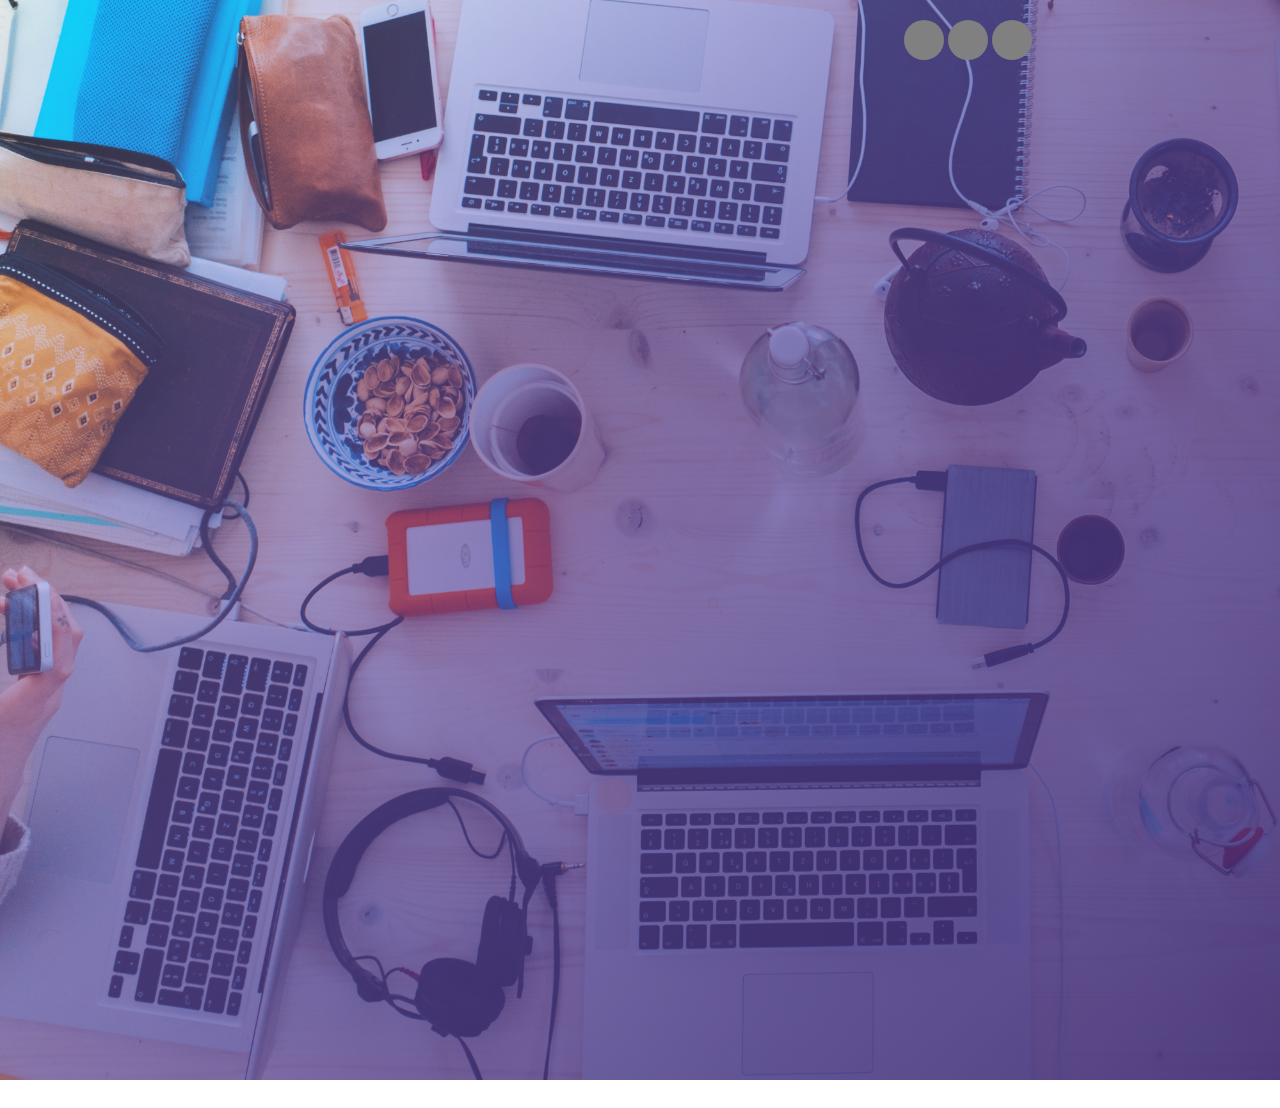
==== tudinero_login.html @ 00d606af "primer commit con el slider" ====
<!DOCTYPE html>
<html lang="es">
    <head>
        <meta charset="uft-8">
        <link rel="stylesheet" href="./tudinero-style.css">
    </head>
    <body>
        <div class="container">
            <ul class="slider">
                <li id="slideWork">
                    <img src="./img/Grupo_121.png" alt="background step1">
                </li>
                <li id="slideTransfer">
                    <img src="./img/Grupo_136.png" alt="background step2">
                </li>
                <li id="slideWithyou">
                    <img src="./img/Grupo_141.png" alt="background step3">
                </li>
            </ul>
            <ul class="menu">
                <li>
                    <a href="#slideWork"></a>
                </li>
                <li>
                    <a href="#slideTransfer"></a>
                </li>
                <li>
                    <a href="#slideWithyou"></a>
                </li>
            </ul>

        </div>
    </body>

</html>
---- tudinero-style.css ----
.container{
    width: 1920px;
    height: 1080px;
    padding: 0%;
}
ul, li {
    padding: 0;
    margin: 0;
    list-style: none;
}

.slider{
  background-size: cover;
  background-position: center;
  background-repeat: no-repeat;
}

ul.slider li {
    position: absolute;
    left: 0px;
    top: 0px;
    opacity: 0;
    width: inherit;
    height: inherit;
    transition: opacity .5s;
    background:#fff;
}

/* ul.slider li img{
  width: inherit;
  height: inherit;
  object-fit: cover;
} */

ul.slider li:first-child {
    opacity: 1; /*Mostramos el primer <li>*/
}

ul.slider li:target {
    opacity: 1; /*Mostramos el <li> del enlace que pulsemos*/
}

.menu{
  text-align: center;
  margin: 20px;
  position: relative;
}

.menu li{
  display: inline-block;
  text-align: center;
}

.menu li a{
  display: inline-block;
  color: white;
  text-decoration: none;
  background-color: grey;
  padding: 10px;
  width: 20px;
  height: 20px;
  font-size: 20px;
  border-radius: 100%;
}
.slide1{
    background-image: url(./img/Grupo_121.png);
}
.slide2{
    background-image: url(./img/Grupo_136.png);
}
.slide3{
    background-image: url(./img/Grupo_141.png);
}
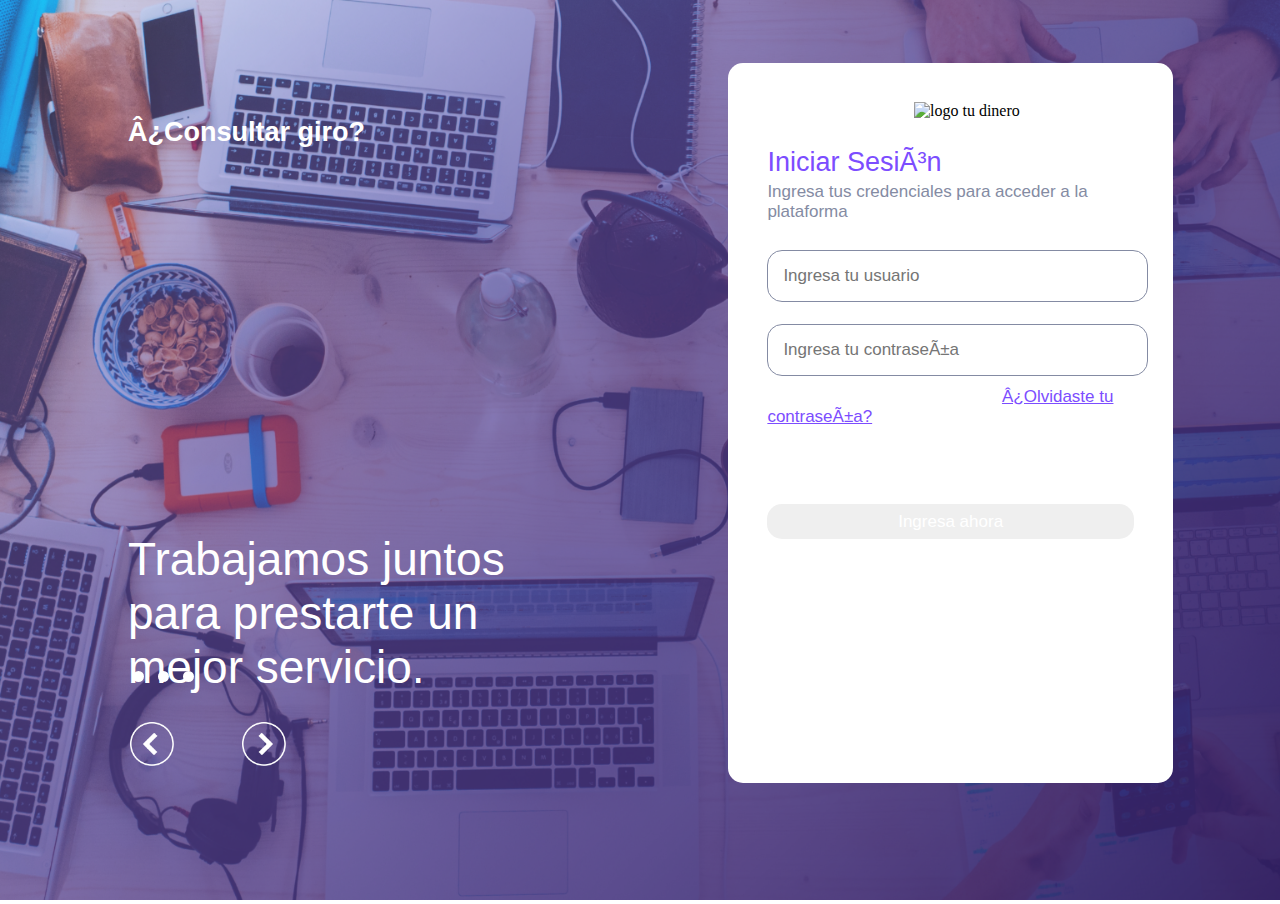
==== commit 0afec202: "ventana 1" ====
--- a/tudinero_login.html
+++ b/tudinero_login.html
@@ -8,13 +8,16 @@
         <div class="container">
             <ul class="slider">
                 <li id="slideWork">
-                    <img src="./img/Grupo_121.png" alt="background step1">
+                    <img src="./img/Grupo_121.png" alt="background slide1">
+                    <p>Trabajamos juntos para prestarte un mejor servicio.</p>
                 </li>
                 <li id="slideTransfer">
-                    <img src="./img/Grupo_136.png" alt="background step2">
+                    <img src="./img/Grupo_136.png" alt="background slide2">
+                    <p>Las transferencias más rápidas del oeste.</p>
                 </li>
                 <li id="slideWithyou">
-                    <img src="./img/Grupo_141.png" alt="background step3">
+                    <img src="./img/Grupo_141.png" alt="background slide3">
+                    <p>¡Estamos contigo! Tu dinero en casa en menos de 2 horas.</p>
                 </li>
             </ul>
             <ul class="menu">
@@ -28,6 +31,26 @@
                     <a href="#slideWithyou"></a>
                 </li>
             </ul>
+            <p class="text-header">¿Consultar giro?</p>
+            <div class="button-slider">
+                <button>
+                    <img src="./img/left_button.png" alt="left button">
+                </button>
+                <button>
+                    <img src="./img/right_button.png" alt="right button">
+                </button>
+            </div>
+            <div class="container-login">
+                <img src="./img/Rectángulo_97@3x.png" alt="logo tu dinero">
+                <p class="login-text">Iniciar Sesión</p>
+                <p class="description-text">Ingresa tus credenciales para acceder a la plataforma</p>
+                <form>
+                    <input type="text" placeholder="Ingresa tu usuario" required>
+                    <input type="text" placeholder="Ingresa tu contraseña" required>
+                    <a href="#popup-recovery" class="password-recovery">¿Olvidaste tu contraseña?</a>
+                    <button type="submit">Ingresa ahora</button>
+                </form>
+            </div>
 
         </div>
     </body>
--- a/tudinero-style.css
+++ b/tudinero-style.css
@@ -1,6 +1,7 @@
 .container{
-    width: 1920px;
-    height: 1080px;
+    min-width: 100%;
+    width: 100%;
+    height: auto;
     padding: 0%;
 }
 ul, li {
@@ -8,66 +9,155 @@
     margin: 0;
     list-style: none;
 }
-
 .slider{
   background-size: cover;
   background-position: center;
   background-repeat: no-repeat;
+  width: 100%;
+  height: 100%;
 }
-
 ul.slider li {
-    position: absolute;
-    left: 0px;
-    top: 0px;
-    opacity: 0;
-    width: inherit;
-    height: inherit;
-    transition: opacity .5s;
-    background:#fff;
+  position: absolute;
+  left: 0px;
+  top: 0px;
+  opacity: 0;
+  width: inherit;
+  height: inherit;
+  transition: opacity .5s;
+  background:#fff;
 }
-
-/* ul.slider li img{
+ul.slider li p{
+  top: 54%;
+  position: absolute;
+  font-size: 46px;
+  text-align: left;
+  color: #fff;
+  width: 33%;
+  left: 10%;
+  font-family: 'Arial';
+}
+ul.slider li img{
   width: inherit;
   height: inherit;
   object-fit: cover;
-} */
-
+}
 ul.slider li:first-child {
-    opacity: 1; /*Mostramos el primer <li>*/
+    opacity: 1;
 }
-
 ul.slider li:target {
-    opacity: 1; /*Mostramos el <li> del enlace que pulsemos*/
+    opacity: 1;
 }
-
 .menu{
   text-align: center;
-  margin: 20px;
-  position: relative;
+  position: absolute;
+  top: 74%;
+  left: 10%;
 }
-
 .menu li{
   display: inline-block;
   text-align: center;
 }
-
 .menu li a{
   display: inline-block;
-  color: white;
-  text-decoration: none;
-  background-color: grey;
-  padding: 10px;
-  width: 20px;
-  height: 20px;
-  font-size: 20px;
+  background-color: #fff;
+  padding: 5px;
+  width: 1px;
+  height: 1px;
   border-radius: 100%;
+  margin: 5px;
 }
-.slide1{
-    background-image: url(./img/Grupo_121.png);
+
+.menu li a:active {
+  background: rgb(20, 228, 176);
 }
-.slide2{
-    background-image: url(./img/Grupo_136.png);
+.text-header {
+  color: #fff;
+  font-size: 27px;
+  position: absolute;
+  top: 10%;
+  left: 10%;
+  font-family: 'Arial';
+  text-align: left;
+  font-weight: bold;
 }
-.slide3{
-    background-image: url(./img/Grupo_141.png);
+.container-login{
+  position: relative;
+  border: 1px solid transparent;
+  background-color: #fff;
+  border-radius: 15px;
+  margin-top: 5%;
+  left: 57%;
+  width: 29%;
+  height: 642px;
+  padding: 3%;
+}
+.container-login img {
+  margin-left: 40%;
+  width: 28%;
+}
+.container-login p {
+  text-align: left;
+  font-family: 'Arial';
+}
+.container-login form input {
+  color: #848ba3;
+  border-radius: 15px;
+  border: 1px solid #848ba3;
+  padding: 15px;
+  width: 95%;
+  height: 5%;
+  margin-top: 3%;
+  margin-bottom: 3%;
+  font-size: 17px;
+  outline: none;
+}
+.container-login form button {
+  border-radius: 15px;
+  width: 100%;
+  height: 35.6px;
+  margin: 77.1px 0 0;
+  color: #fff;
+  font-size: 17px;
+  font-family: 'Arial';
+  border: 1px solid transparent;
+  outline: none;
+}
+.login-text{
+  color: #7c4dff;
+  font-size: 27px;
+  margin-bottom: 0%;
+}
+.description-text{
+  color: #848ba3;
+  font-size: 17px;
+  margin-top: 1%;
+}
+.password-recovery{
+  font-size: 17px;
+  color: #7c4dff;
+  text-align: right;
+  font-family: 'Arial';
+  margin-left: 64%;
+}
+.bold-text{
+  font-weight: bold;
+}
+.button-slider{
+  position: absolute;
+  top: 80%;
+  left: 10%;
+}
+.button-slider button{
+  background-color: transparent;
+  border-radius: 100%;
+  border: 1px solid transparent;
+  outline: none;
+  padding: 1px 1px;
+  width: 48px;
+  height: 48px;
+  margin: 0px 60px 0px 0px;
+}
+
+.button-slider button img {
+  width: 100%;
 }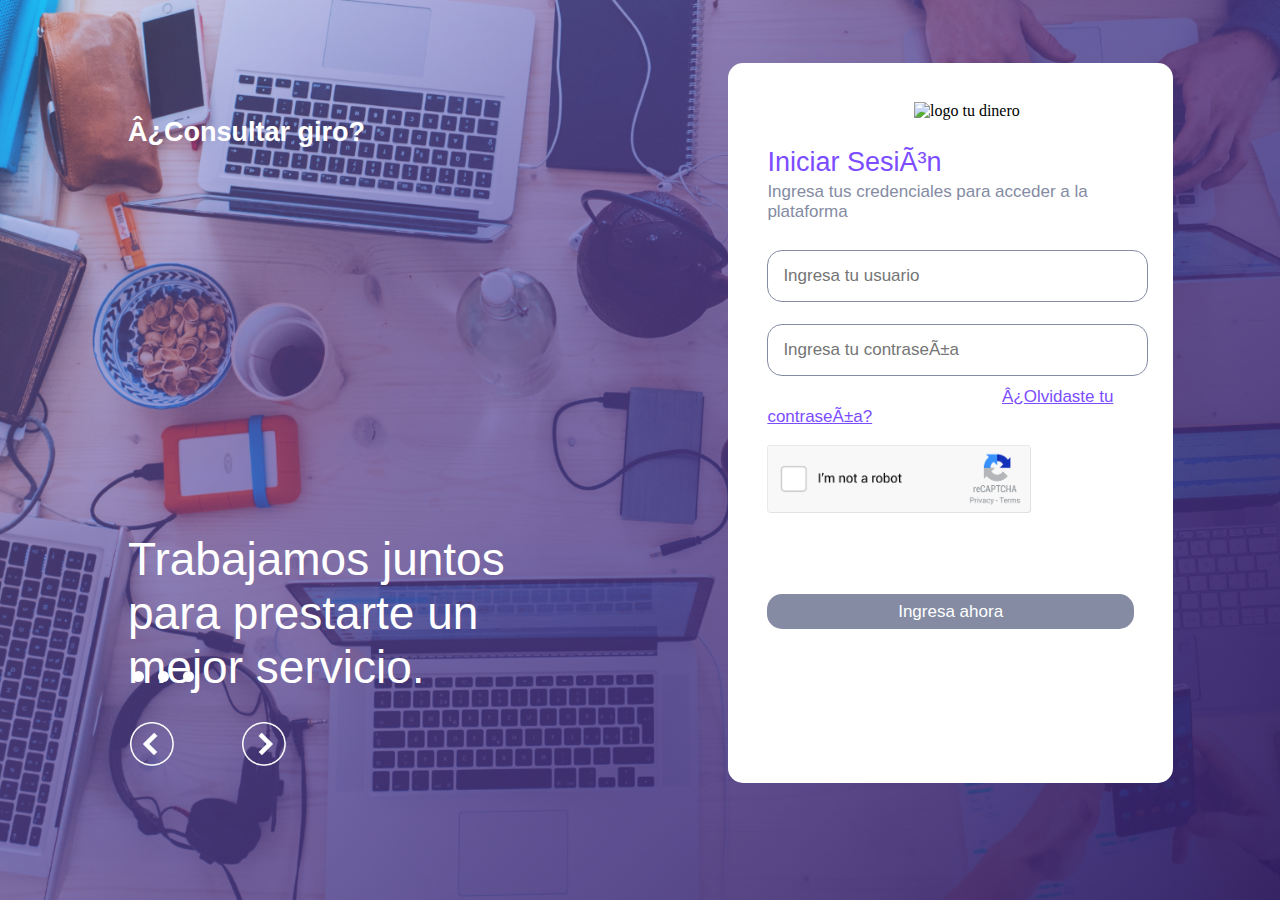
==== commit c3eebab9: "prueba técnica full" ====
--- a/tudinero_login.html
+++ b/tudinero_login.html
@@ -45,14 +45,70 @@
                 <p class="login-text">Iniciar Sesión</p>
                 <p class="description-text">Ingresa tus credenciales para acceder a la plataforma</p>
                 <form>
-                    <input type="text" placeholder="Ingresa tu usuario" required>
-                    <input type="text" placeholder="Ingresa tu contraseña" required>
+                    <input class="enabled-input" type="text" placeholder="Ingresa tu usuario" required>
+                    <input class="enabled-input" type="text" placeholder="Ingresa tu contraseña" required>
                     <a href="#popup-recovery" class="password-recovery">¿Olvidaste tu contraseña?</a>
-                    <button type="submit">Ingresa ahora</button>
+                    <img class="captcha" src="./img/captcha.png" alt="captchca">
+                    <button class="enable-button" type="submit">Ingresa ahora</button>
                 </form>
+            </div>
+            <div class="popup" id="popup-recovery">
+                <div class="popup-inner">
+                    <div class="popup-img">
+                        <img src="./img/background_popup.png" alt="background popup">
+                    </div>
+                    <div class="popup-text">
+                        <h6>¿Estás seguro que deseas recuperar tu contraseña?</h6>
+                        <button onclick="window.location='#popup-recovery1'" return false class="backgroun-button-active" type="submit">Recuperar contraseña</button>
+                        <button onclick="window.location='#'" return false class="backgroun-button" type="submit">Cancelar</button>
+                    </div>
+                    <a class="popup-close" href="#">X</a>
+                </div>
+            </div>
+            <div class="popup" id="popup-recovery1">
+                <div class="popup-inner">
+                    <div class="popup-img">
+                        <img src="./img/background_popup.png" alt="background popup">
+                    </div>
+                    <div class="popup-text">
+                        <h6>Por favor ingresa tu correo electrónico</h6>
+                        <form>
+                            <input class="enabled-input" type="email" placeholder="Ingresa tu correo" required>
+                            <button class="enable-button" onclick="window.location='#popup-recovery2'" return false type="submit">Enviar correo</button>
+                        </form>
+                        
+                    </div>
+                    <a class="popup-close" href="#">X</a>
+                </div>
+            </div>
+            <div class="popup" id="popup-recovery2">
+                <div class="popup-inner">
+                    <div class="popup-img">
+                        <img src="./img/background_popup.png" alt="background popup">
+                    </div>
+                    <div class="popup-text">
+                        <h6>¡Correo enviado!</h6>
+                        <p>Hemos enviado un correo, si no lo encuentras en la bandeja de entrada, por favor revisa en spam.</p>
+                        <button onclick="window.location='#'" return false class="backgroun-button-active" type="submit">Aceptar</button>
+                    </div>
+                    <a class="popup-close" href="#">X</a>
+                </div>
             </div>
 
         </div>
     </body>
+    <script>
+        let input = document.querySelector(".enabled-input");
+        let button = document.querySelector(".enable-button");
+        button.disabled = true;
+        input.addEventListener("change", stateHandle);
+        function stateHandle() {
+        if (document.querySelector(".enabled-input").value === " ") {
+            button.disabled = true; 
+        } else {
+            button.disabled = false;
+        }
+        }
+    </script>
 
 </html>--- a/tudinero-style.css
+++ b/tudinero-style.css
@@ -160,4 +160,150 @@
 
 .button-slider button img {
   width: 100%;
+}
+
+.popup {
+  display: flex;
+  align-items: center;
+  justify-content: center;
+  position: fixed;
+  width: 100%;
+  height: 100%;
+  bottom: 0;
+  right: 0;
+  background-color: rgba(0, 0, 0, 0.397);
+  z-index: 2;
+  visibility: hidden;
+  opacity: 0;
+  overflow: hiden;
+  transition: .5s;
+}
+.popup-inner {
+  position: relative;
+  bottom: -100vw;
+  right: -100vh;
+  display: flex;
+  align-items: center;
+  width: 926px;
+  height: 532px;
+  background-color: #fff;
+  transform: rotate(32deg);
+  transition: .5s;
+  border-radius: 15px;
+}
+.popup-img {
+  display: flex;
+  justify-content: center;
+  align-items: flex-end;
+  width: 73%;
+  height: 100%;
+  overflow: hidden;
+  border-radius: 15px 0px 0px 15px;
+}
+.popup-img img {
+  width: auto;
+  height: 100%;
+}
+.popup-text {
+  display: flex;
+  flex-direction: column;
+  justify-content: center;
+  width: 50%;
+  height: 100%;
+  padding: 4rem;
+}
+.popup-text h6 {
+  font-size: 27px;
+  font-weight: 600;
+  margin-bottom: 2rem;
+  /* text-transform: uppercase; */
+  color: #7c4dff;
+  font-family: 'Arial';
+  text-align: center;
+}
+
+.popup-text button{
+  border-radius: 15px;
+  width: 100%;
+  height: 35.6px;
+  color: #fff;
+  font-size: 17px;
+  font-family: 'Arial';
+  border: 1px solid transparent;
+  outline: none;
+}
+.backgroun-button-active{
+  background-color: #7c4dff;
+  margin-top: 10%;
+}
+.backgroun-button{
+  background-color: #848ba3;
+  margin-top: 5%;
+}
+.popup-text p {
+  font-size: 17px;
+  color: #848ba3;
+  line-height: 20px;
+  text-align: center;
+  font-family: 'Arial';
+  margin-top: 0%;
+}
+.popup-text input{
+  color: #848ba3;
+  border-radius: 15px;
+  border: 1px solid #848ba3;
+  padding: 15px;
+  width: 92%;
+  height: 5%;
+  margin-top: 3%;
+  margin-bottom: 3%;
+  font-size: 17px;
+  outline: none;
+}
+/* .popup-text input:invalid{
+  border: 2px solid red;
+} */
+.popup-text input:required{
+  border: 2px solid red;
+}
+.popup-text input:valid{
+  border: 1px solid #848ba3;
+}
+.popup-text input:valid .backgroun-button-active{
+  background-color: teal;
+}
+.popup:target {
+  visibility: visible;
+  opacity: 1;
+}
+.popup:target .popup-inner {
+  bottom: 0;
+  right: 0;
+  transform: rotate(0);
+}
+.popup-close {
+  position: absolute;
+  right: 1%;
+  top: 1%;
+  width: 5%;
+  height: 5%;
+  font-size: 24px;
+  font-family: 'Arial';
+  color: #7c4dff;
+  line-height: 3rem;
+  text-align: center;
+  cursor: pointer;
+  text-decoration: none;
+}
+.enable-button:disabled{
+  background-color: #848ba3;
+}
+.enable-button:enabled{
+  background-color: #7c4dff;
+}
+.captcha{
+  text-align: left;
+  margin-left: 0% !important;
+  width: 72% !important;
+  margin-top: 5%;
 }